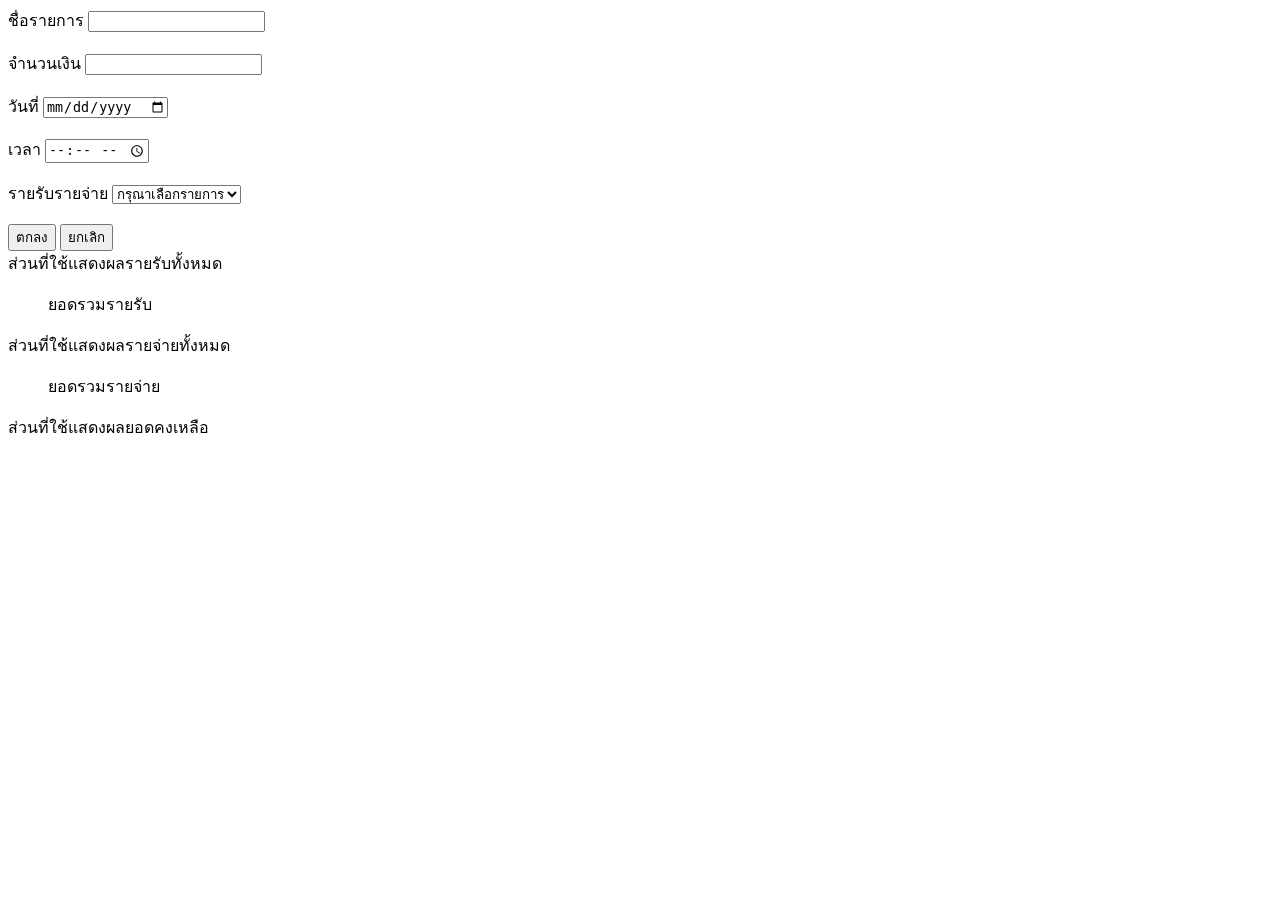
==== java/form.html @ 6d8f48ef "Add files via upload" ====
<!DOCTYPE html>
<html lang="en">

<head>
    <meta charset="UTF-8">
    <meta name="viewport" content="width=device-width, initial-scale=1.0">
    <title>Document</title>
    <script src="js/budgetform.js" defer></script>
</head>

<body>
    <div>
        <form id="budgetform">
            <label for="name">ชื่อรายการ</label>
            <input type="text" name="name" id="name" required maxlength="20">
            <br><br>
            <label for="number">จำนวนเงิน</label>
            <input type="number" name="number" id="number" required step="1" min="0">
            <br><br>
            <label for="date">วันที่</label>
            <input type="date" name="date" id="date" >
            <br><br>
            <label for="time">เวลา</label>
            <input type="time" name="time" id="time" >
            <br><br>
            <label for="Income&Expenses">รายรับรายจ่าย</label>
            <select name="Income&Expense" id="Income&Expense" required>
                <option value="">กรุณาเลือกรายการ</option>
                <option value="Income">รายรับ</option>
                <option value="Expenses">รายจ่าย</option>
            </select>
            <br><br>
            <input type="submit" value="ตกลง">
            <input type="reset" value="ยกเลิก">

        </form>
    </div>
    <div>ส่วนที่ใช้แสดงผลรายรับทั้งหมด</div>
        <ul id="Incomelist">
            
            <p id="TotalIncome">ยอดรวมรายรับ</p>
        </ul>
    <div>ส่วนที่ใช้แสดงผลรายจ่ายทั้งหมด</div>
        <ul id="Expenseslist">

            <p id="TotalExpenses">ยอดรวมรายจ่าย</p>
        </ul>
    <div>ส่วนที่ใช้แสดงผลยอดคงเหลือ</div>
</body>

</html>
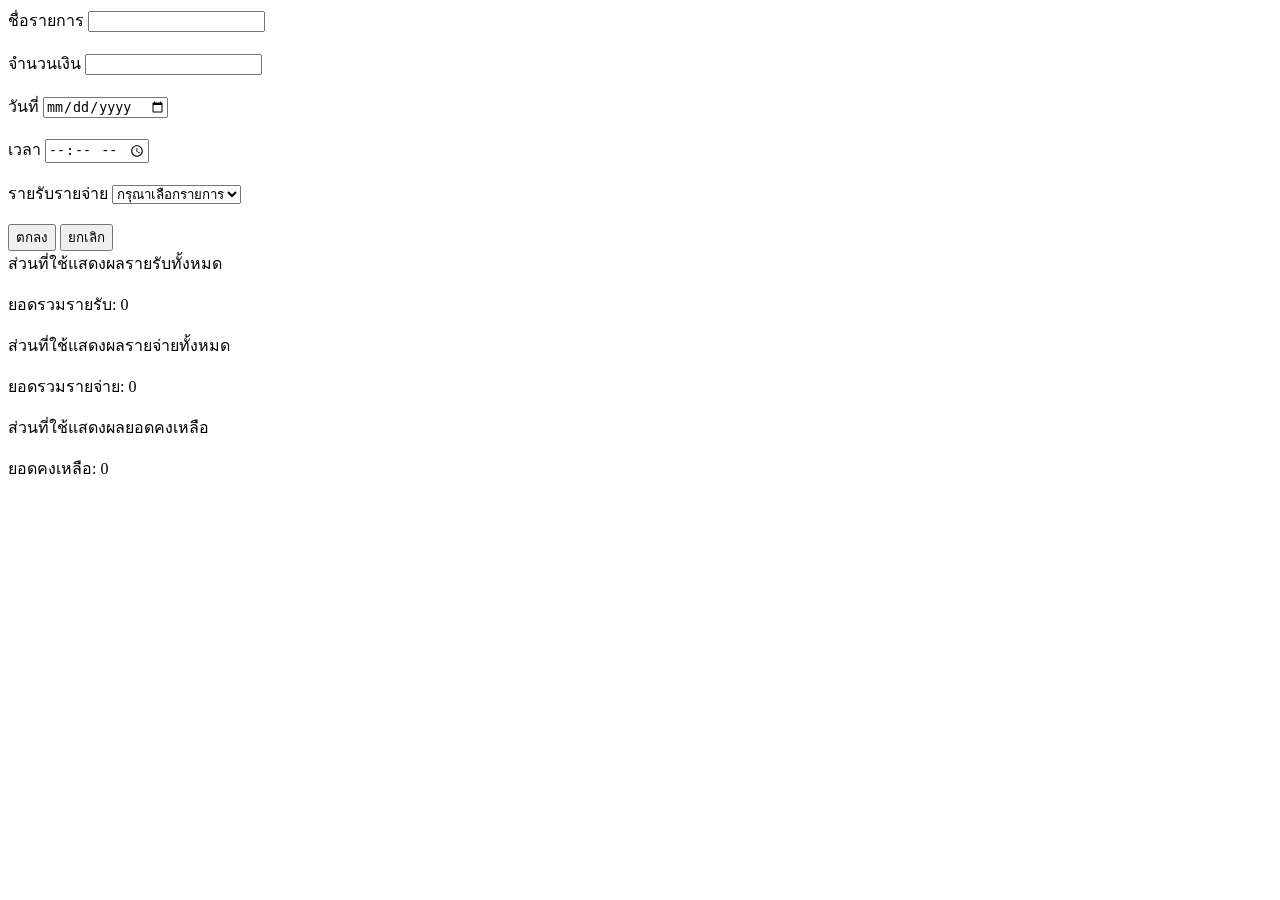
==== commit e9c8d68b: "add delete" ====
--- a/java/form.html
+++ b/java/form.html
@@ -1,10 +1,10 @@
 <!DOCTYPE html>
-<html lang="en">
+<html lang="th">
 
 <head>
     <meta charset="UTF-8">
     <meta name="viewport" content="width=device-width, initial-scale=1.0">
-    <title>Document</title>
+    <title>บันทึกรายรับรายจ่าย</title>
     <script src="js/budgetform.js" defer></script>
 </head>
 
@@ -14,38 +14,42 @@
             <label for="name">ชื่อรายการ</label>
             <input type="text" name="name" id="name" required maxlength="20">
             <br><br>
+
             <label for="number">จำนวนเงิน</label>
             <input type="number" name="number" id="number" required step="1" min="0">
             <br><br>
+
             <label for="date">วันที่</label>
-            <input type="date" name="date" id="date" >
+            <input type="date" name="date" id="date">
             <br><br>
+
             <label for="time">เวลา</label>
-            <input type="time" name="time" id="time" >
+            <input type="time" name="time" id="time">
             <br><br>
-            <label for="Income&Expenses">รายรับรายจ่าย</label>
-            <select name="Income&Expense" id="Income&Expense" required>
+
+            <label for="incomeExpense">รายรับรายจ่าย</label>
+            <select name="incomeExpense" id="incomeExpense" required>
                 <option value="">กรุณาเลือกรายการ</option>
                 <option value="Income">รายรับ</option>
                 <option value="Expenses">รายจ่าย</option>
             </select>
             <br><br>
+
             <input type="submit" value="ตกลง">
             <input type="reset" value="ยกเลิก">
-
         </form>
     </div>
+
     <div>ส่วนที่ใช้แสดงผลรายรับทั้งหมด</div>
-        <ul id="Incomelist">
-            
-            <p id="TotalIncome">ยอดรวมรายรับ</p>
-        </ul>
+    <ul id="Incomelist"></ul>
+    <p id="TotalIncome">ยอดรวมรายรับ: 0</p>
+
     <div>ส่วนที่ใช้แสดงผลรายจ่ายทั้งหมด</div>
-        <ul id="Expenseslist">
+    <ul id="Expenseslist"></ul>
+    <p id="TotalExpenses">ยอดรวมรายจ่าย: 0</p>
 
-            <p id="TotalExpenses">ยอดรวมรายจ่าย</p>
-        </ul>
     <div>ส่วนที่ใช้แสดงผลยอดคงเหลือ</div>
+    <p id="TotalBalance">ยอดคงเหลือ: 0</p>
 </body>
 
 </html>
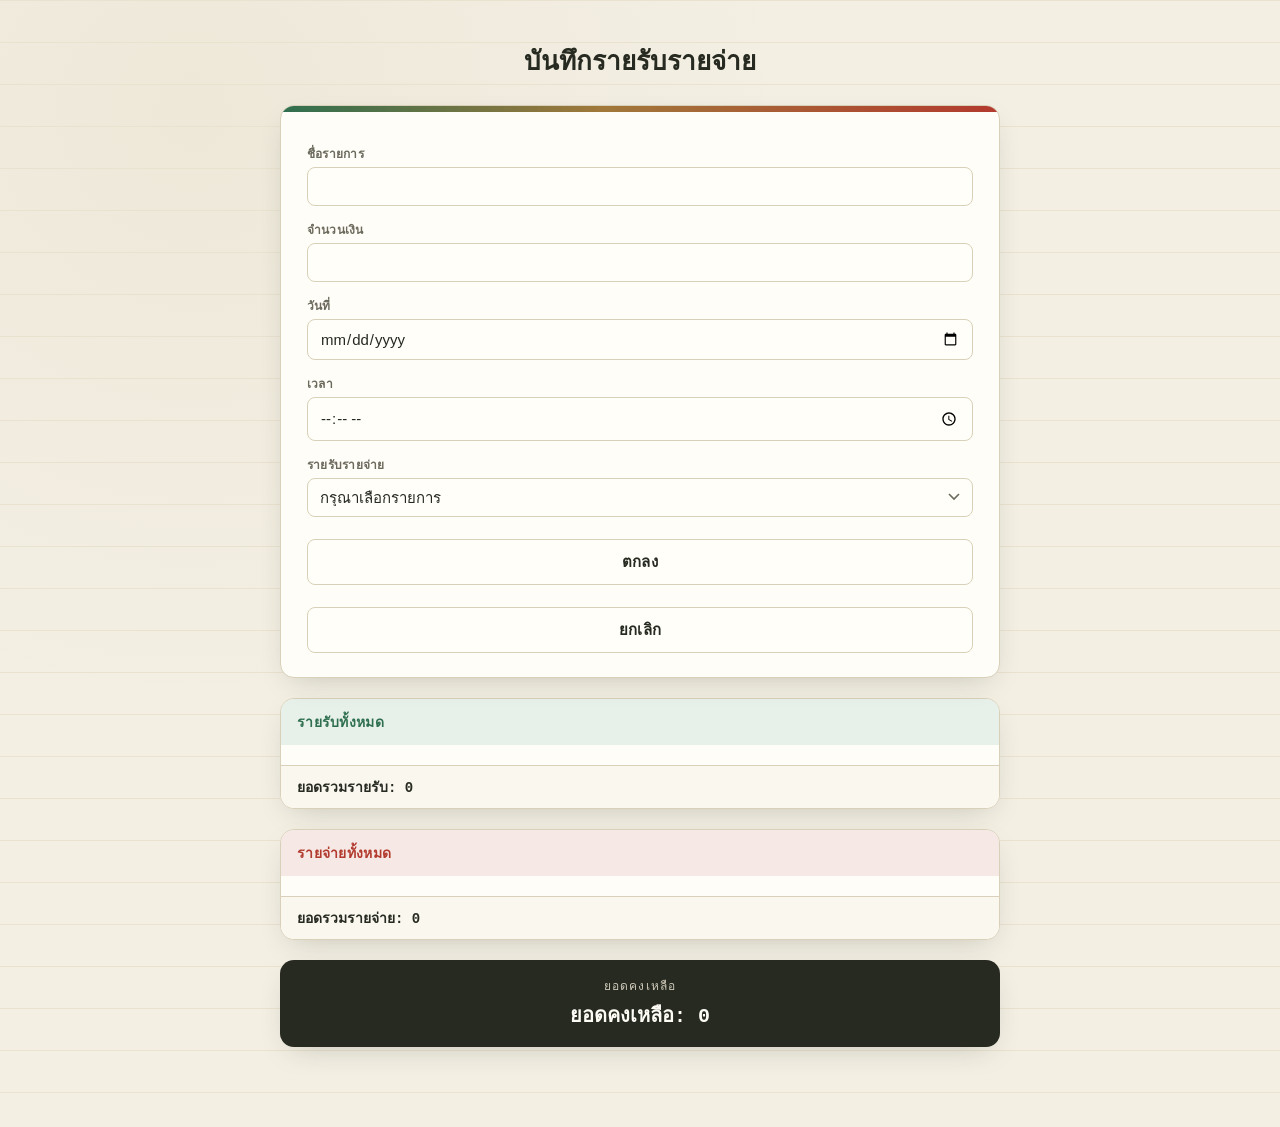
==== commit 44e37d46: "make css" ====
--- a/java/form.html
+++ b/java/form.html
@@ -5,51 +5,62 @@
     <meta charset="UTF-8">
     <meta name="viewport" content="width=device-width, initial-scale=1.0">
     <title>บันทึกรายรับรายจ่าย</title>
+    <link rel="stylesheet" href="js/form.css">
     <script src="js/budgetform.js" defer></script>
 </head>
 
 <body>
-    <div>
-        <form id="budgetform">
-            <label for="name">ชื่อรายการ</label>
-            <input type="text" name="name" id="name" required maxlength="20">
-            <br><br>
+    <div class="container">
+        <h1>บันทึกรายรับรายจ่าย</h1>
 
-            <label for="number">จำนวนเงิน</label>
-            <input type="number" name="number" id="number" required step="1" min="0">
-            <br><br>
+        <div class="passbook">
+            <form id="budgetform">
+                <label for="name">ชื่อรายการ</label>
+                <input type="text" name="name" id="name" required maxlength="20">
+                <br><br>
 
-            <label for="date">วันที่</label>
-            <input type="date" name="date" id="date">
-            <br><br>
+                <label for="number">จำนวนเงิน</label>
+                <input type="number" name="number" id="number" required step="1" min="0">
+                <br><br>
 
-            <label for="time">เวลา</label>
-            <input type="time" name="time" id="time">
-            <br><br>
+                <label for="date">วันที่</label>
+                <input type="date" name="date" id="date">
+                <br><br>
 
-            <label for="incomeExpense">รายรับรายจ่าย</label>
-            <select name="incomeExpense" id="incomeExpense" required>
-                <option value="">กรุณาเลือกรายการ</option>
-                <option value="Income">รายรับ</option>
-                <option value="Expenses">รายจ่าย</option>
-            </select>
-            <br><br>
+                <label for="time">เวลา</label>
+                <input type="time" name="time" id="time">
+                <br><br>
 
-            <input type="submit" value="ตกลง">
-            <input type="reset" value="ยกเลิก">
-        </form>
+                <label for="incomeExpense">รายรับรายจ่าย</label>
+                <select name="incomeExpense" id="incomeExpense" required>
+                    <option value="">กรุณาเลือกรายการ</option>
+                    <option value="Income">รายรับ</option>
+                    <option value="Expenses">รายจ่าย</option>
+                </select>
+                <br><br>
+
+                <input type="submit" value="ตกลง">
+                <input type="reset" value="ยกเลิก">
+            </form>
+        </div>
+
+        <div class="list-section income-section">
+            <div>รายรับทั้งหมด</div>
+            <ul id="Incomelist"></ul>
+            <p id="TotalIncome">ยอดรวมรายรับ: 0</p>
+        </div>
+
+        <div class="list-section expense-section">
+            <div>รายจ่ายทั้งหมด</div>
+            <ul id="Expenseslist"></ul>
+            <p id="TotalExpenses">ยอดรวมรายจ่าย: 0</p>
+        </div>
+
+        <div class="balance-section">
+            <div>ยอดคงเหลือ</div>
+            <p id="TotalBalance">ยอดคงเหลือ: 0</p>
+        </div>
     </div>
-
-    <div>ส่วนที่ใช้แสดงผลรายรับทั้งหมด</div>
-    <ul id="Incomelist"></ul>
-    <p id="TotalIncome">ยอดรวมรายรับ: 0</p>
-
-    <div>ส่วนที่ใช้แสดงผลรายจ่ายทั้งหมด</div>
-    <ul id="Expenseslist"></ul>
-    <p id="TotalExpenses">ยอดรวมรายจ่าย: 0</p>
-
-    <div>ส่วนที่ใช้แสดงผลยอดคงเหลือ</div>
-    <p id="TotalBalance">ยอดคงเหลือ: 0</p>
 </body>
 
 </html>
--- a/java/js/form.css
+++ b/java/js/form.css
@@ -0,0 +1,250 @@
+
+
+:root {
+  --paper: #f3efe3;
+  --paper-dark: #e9e2cf;
+  --card: #fffdf8;
+  --ink: #262a20;
+  --ink-soft: #6b6a5c;
+  --line: #d8d0b8;
+  --income: #2f6f4f;
+  --income-bg: #e7f1ea;
+  --expense: #b23a2e;
+  --expense-bg: #f6e8e4;
+  --gold: #a1783a;
+  --radius: 14px;
+  --shadow: 0 10px 30px -12px rgba(38, 42, 32, 0.25);
+}
+
+* { box-sizing: border-box; }
+
+body {
+  margin: 0;
+  min-height: 100vh;
+  background:
+    linear-gradient(var(--paper-dark) 1px, transparent 1px),
+    radial-gradient(circle at 15% 10%, rgba(161, 120, 58, 0.06), transparent 40%),
+    var(--paper);
+  background-size: 100% 42px, auto, auto;
+  font-family: 'Sarabun', sans-serif;
+  color: var(--ink);
+  padding: 40px 16px 80px;
+}
+
+.container {
+  max-width: 720px;
+  margin: 0 auto;
+}
+
+h1 {
+  text-align: center;
+  font-size: 26px;
+  font-weight: 700;
+  margin: 0 0 24px;
+}
+
+
+
+.passbook {
+  background: var(--card);
+  border-radius: var(--radius);
+  box-shadow: var(--shadow);
+  border: 1px solid var(--line);
+  padding: 28px 26px 24px;
+  position: relative;
+  overflow: hidden;
+}
+
+.passbook::before {
+  content: "";
+  position: absolute;
+  top: 0; left: 0; right: 0;
+  height: 6px;
+  background: linear-gradient(90deg, var(--income), var(--gold) 45%, var(--expense));
+}
+
+#budgetform {
+  display: grid;
+  grid-template-columns: 1fr 1fr;
+  gap: 4px 16px;
+}
+
+#budgetform br { display: none; }
+
+#budgetform label {
+  grid-column: 1 / -1;
+  font-size: 12px;
+  color: var(--ink-soft);
+  font-weight: 600;
+  letter-spacing: 0.02em;
+  margin-top: 10px;
+}
+
+#budgetform label[for="name"],
+#budgetform label[for="incomeExpense"] {
+  grid-column: 1 / -1;
+}
+
+#budgetform input,
+#budgetform select {
+  grid-column: 1 / -1;
+  font-family: inherit;
+  font-size: 15px;
+  padding: 10px 12px;
+  border: 1px solid var(--line);
+  border-radius: 8px;
+  background: #fffef9;
+  color: var(--ink);
+  outline: none;
+  transition: border-color .15s ease, box-shadow .15s ease;
+  width: 100%;
+}
+
+#budgetform input:focus,
+#budgetform select:focus {
+  border-color: var(--gold);
+  box-shadow: 0 0 0 3px rgba(161, 120, 58, 0.15);
+}
+
+label[for="date"], label[for="time"] { grid-column: span 1; margin-top: 10px; }
+#date, #time { grid-column: span 1; }
+
+#budgetform select {
+  appearance: none;
+  background-image: url("data:image/svg+xml,%3Csvg xmlns='http://www.w3.org/2000/svg' width='12' height='8'%3E%3Cpath d='M1 1l5 5 5-5' stroke='%236b6a5c' stroke-width='1.6' fill='none' fill-rule='evenodd'/%3E%3C/svg%3E");
+  background-repeat: no-repeat;
+  background-position: right 12px center;
+  padding-right: 30px;
+}
+
+input[type="submit"],
+input[type="reset"] {
+  grid-column: span 1;
+  margin-top: 18px;
+  padding: 12px;
+  border: none;
+  border-radius: 8px;
+  font-family: inherit;
+  font-size: 15px;
+  font-weight: 600;
+  letter-spacing: 0.02em;
+  cursor: pointer;
+  transition: transform .12s ease, background .15s ease;
+}
+
+input[type="submit"] {
+  background: var(--ink);
+  color: #fdfbf5;
+}
+input[type="submit"]:hover { background: #3a4131; }
+
+input[type="reset"] {
+  background: transparent;
+  color: var(--ink-soft);
+  border: 1px solid var(--line);
+}
+input[type="reset"]:hover { border-color: var(--expense); color: var(--expense); }
+
+input[type="submit"]:active,
+input[type="reset"]:active { transform: scale(0.98); }
+
+
+.list-section {
+  margin-top: 20px;
+  background: var(--card);
+  border-radius: var(--radius);
+  border: 1px solid var(--line);
+  box-shadow: var(--shadow);
+  overflow: hidden;
+}
+
+.list-section > div {
+  padding: 12px 16px;
+  font-weight: 700;
+  font-size: 14px;
+  letter-spacing: 0.02em;
+}
+
+.list-section.income-section > div { background: var(--income-bg); color: var(--income); }
+.list-section.expense-section > div { background: var(--expense-bg); color: var(--expense); }
+
+.list-section ul {
+  list-style: none;
+  margin: 0;
+  padding: 6px 0;
+  min-height: 20px;
+}
+
+.list-section ul li {
+  display: flex;
+  align-items: center;
+  justify-content: space-between;
+  gap: 10px;
+  padding: 10px 16px;
+  border-bottom: 1px dashed var(--line);
+  font-family: 'IBM Plex Mono', monospace;
+  font-size: 14px;
+}
+
+.list-section ul li:last-child { border-bottom: none; }
+
+.income-section ul li { color: var(--income); }
+.expense-section ul li { color: var(--expense); }
+
+.list-section ul li button {
+  font-family: 'Sarabun', sans-serif;
+  border: 1px solid var(--line);
+  background: #fff;
+  color: var(--ink-soft);
+  font-size: 11px;
+  padding: 4px 9px;
+  border-radius: 6px;
+  cursor: pointer;
+  flex-shrink: 0;
+}
+.list-section ul li button:hover { border-color: var(--expense); color: var(--expense); }
+
+.list-section p {
+  margin: 0;
+  padding: 10px 16px;
+  font-family: 'IBM Plex Mono', monospace;
+  font-size: 14px;
+  font-weight: 600;
+  border-top: 1px solid var(--line);
+  background: #faf7ef;
+}
+
+
+.balance-section {
+  margin-top: 20px;
+  background: var(--ink);
+  color: #fdfbf5;
+  border-radius: var(--radius);
+  padding: 16px 20px;
+  box-shadow: var(--shadow);
+  text-align: center;
+}
+
+.balance-section div {
+  font-size: 12px;
+  letter-spacing: 0.1em;
+  text-transform: uppercase;
+  color: #cfcabb;
+  margin-bottom: 4px;
+}
+
+.balance-section p {
+  margin: 0;
+  font-family: 'IBM Plex Mono', monospace;
+  font-size: 20px;
+  font-weight: 600;
+}
+
+@media (max-width: 480px) {
+  #budgetform,
+  label[for="date"], label[for="time"],
+  #date, #time,
+  input[type="submit"], input[type="reset"] {
+    grid-column: 1 / -1;
+  }
+}
